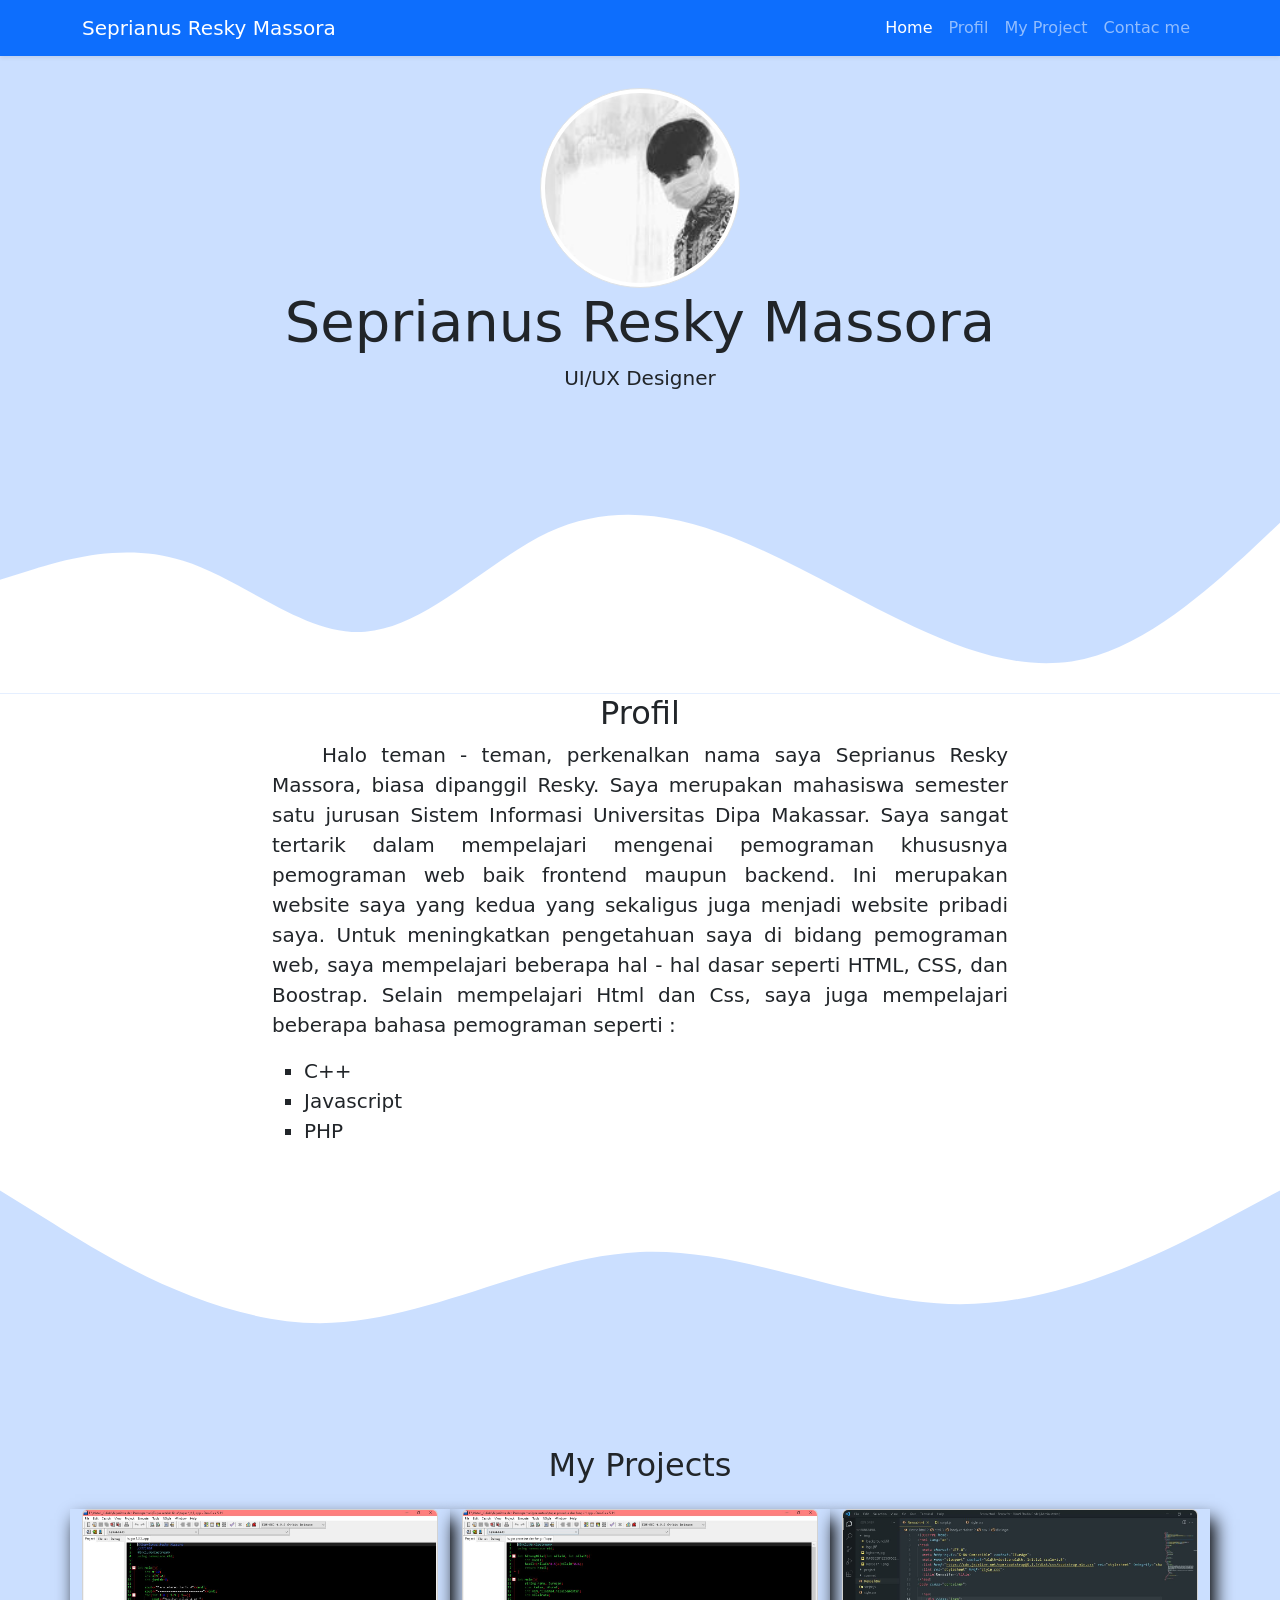
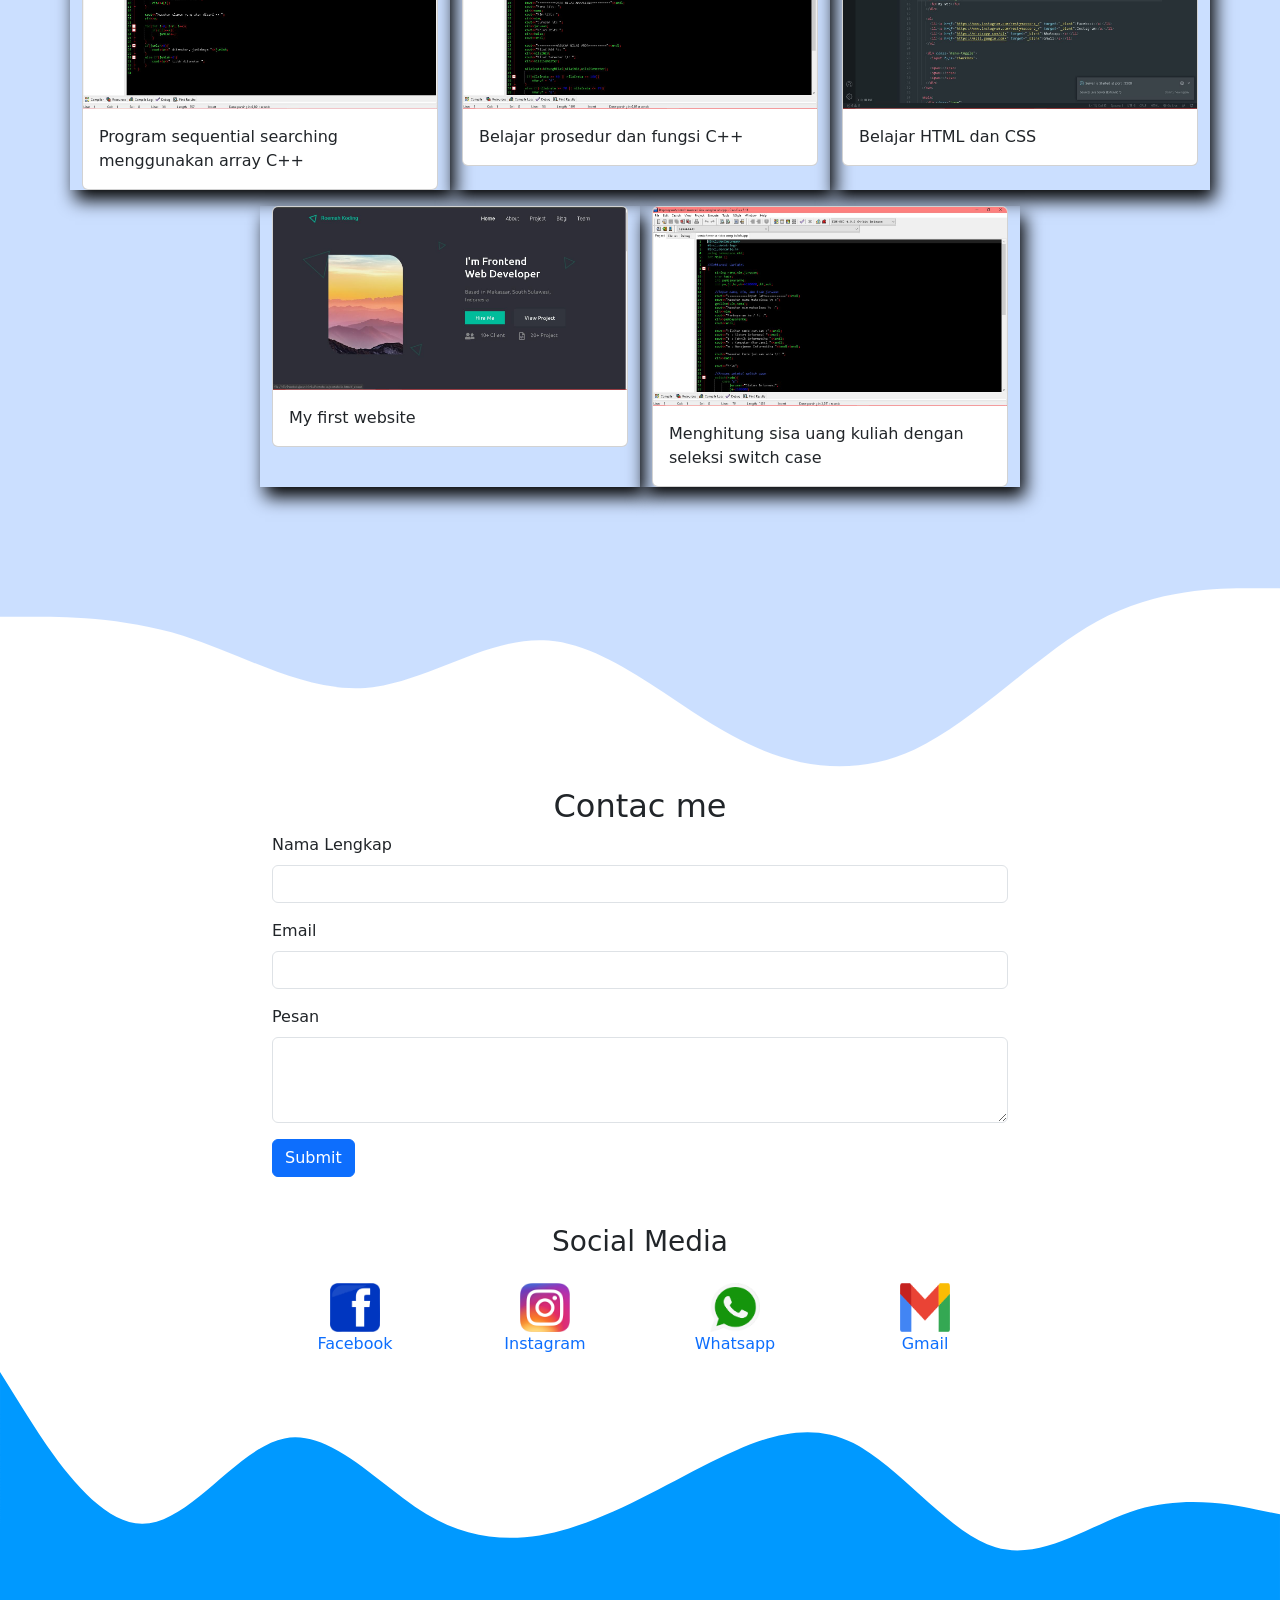
==== index.html @ 584f5ec1 "Membuat responsif pada bagian social media" ====
<!doctype html>
<html lang="en">
  <head>
    <!-- Required meta tags -->
    <meta charset="utf-8">
    <meta name="viewport" content="width=device-width, initial-scale=1">
    <link rel="stylesheet" href="style.css">
    <!-- Bootstrap CSS -->
    <link href="https://cdn.jsdelivr.net/npm/bootstrap@5.1.3/dist/css/bootstrap.min.css" rel="stylesheet" integrity="sha384-1BmE4kWBq78iYhFldvKuhfTAU6auU8tT94WrHftjDbrCEXSU1oBoqyl2QvZ6jIW3" crossorigin="anonymous">

    <title>My Portofolio</title>
  </head>
  <body>
      <!-- Navbar -->
      <nav class="navbar navbar-expand-lg navbar-dark bg-primary shadow-sm">
        <div class="container">
          <a class="navbar-brand" href="#">Seprianus Resky Massora</a>
          <button class="navbar-toggler" type="button" data-bs-toggle="collapse" data-bs-target="#navbarNav" aria-controls="navbarNav" aria-expanded="false" aria-label="Toggle navigation">
            <span class="navbar-toggler-icon"></span>
          </button>
          <div class="collapse navbar-collapse" id="navbarNav">
            <ul class="navbar-nav ms-auto">
              <li class="nav-item">
                <a class="nav-link active" aria-current="page" href="#">Home</a>
              </li>
              <li class="nav-item">
                <a class="nav-link" href="Portofolio.html#profil">Profil</a>
              </li>
              <li class="nav-item">
                <a class="nav-link" href="Portofolio.html#project">My Project</a>
              </li>
              <li class="nav-item">
                <a class="nav-link" href="Portofolio.html#contac">Contac me</a>
              </li>
            </ul>
          </div>
        </div>
      </nav>
      <!-- Navbar end -->

      <!-- Jumbotron -->
      <section class="jumbotron text-center menu-home">
          <img src="img/Resky.jpg" alt="Seprianus Resky Massora" width="200" class="rounded-circle img-thumbnail">
        <h3 class="display-4">Seprianus Resky Massora</h3>
        <p class="lead">UI/UX Designer</p>

        <svg xmlns="http://www.w3.org/2000/svg" viewBox="0 0 1440 320"><path fill="#ffff" fill-opacity="1" d="M0,192L34.3,181.3C68.6,171,137,149,206,170.7C274.3,192,343,256,411,250.7C480,245,549,171,617,138.7C685.7,107,754,117,823,144C891.4,171,960,213,1029,245.3C1097.1,277,1166,299,1234,277.3C1302.9,256,1371,192,1406,160L1440,128L1440,320L1405.7,320C1371.4,320,1303,320,1234,320C1165.7,320,1097,320,1029,320C960,320,891,320,823,320C754.3,320,686,320,617,320C548.6,320,480,320,411,320C342.9,320,274,320,206,320C137.1,320,69,320,34,320L0,320Z"></path></svg>
      </section>
      <!-- Jumbotron end -->

      <!-- About -->
        <div class="container">
            <div class="row text-center">
                <div class="col">
                    <h2 id="profil">Profil</h2>
                </div>
            </div>
            <div class="row justify-content-center fs-5 halo ">
                <div class="col-lg-8 md-4">
                    <p>
                        Halo teman - teman, perkenalkan nama saya Seprianus Resky Massora, biasa dipanggil Resky.
                        Saya merupakan mahasiswa semester satu  jurusan Sistem Informasi 
                        Universitas Dipa Makassar. Saya sangat tertarik dalam mempelajari mengenai pemograman khususnya pemograman web 
                        baik frontend maupun backend. Ini merupakan website saya yang kedua yang sekaligus juga menjadi website pribadi saya.
                        Untuk meningkatkan pengetahuan saya di bidang pemograman web, saya mempelajari beberapa hal - hal dasar seperti HTML, CSS, dan Boostrap. 
                        Selain mempelajari Html dan Css, saya juga mempelajari beberapa bahasa pemograman seperti : 
                        <ul>
                            <li>C++</li>
                            <li>Javascript</li>
                            <li>PHP</li>
                        </ul>
                    </p>
                </div>

            </div>
        </div>
        <svg xmlns="http://www.w3.org/2000/svg" viewBox="0 0 1440 320"><path fill="#cbdfff" fill-opacity="1" d="M0,32L60,69.3C120,107,240,181,360,181.3C480,181,600,107,720,101.3C840,96,960,160,1080,160C1200,160,1320,96,1380,64L1440,32L1440,320L1380,320C1320,320,1200,320,1080,320C960,320,840,320,720,320C600,320,480,320,360,320C240,320,120,320,60,320L0,320Z"></path></svg>
      </section>
      <!-- About end -->
      
      <!-- Project -->
      <section id="projects">
        <div class="container">
            <div class="row text-center mb-3">
                <div class="col">
                    <h2 id="project">My Projects</h2>
                </div>
            </div>
            <div class="row justify-content-center proyek">
                <div class="col-md-4 mb-3 satu">
                  <div class="card">
                      <img src="project/Sequential Searching.JPG" class="card-img-top" alt="Project array">
                      <div class="card-body">
                        <p class="card-text">Program sequential searching menggunakan array C++</p>
                      </div>
                    </div>
                </div>
                <div class="col-md-4 mb-3 satu">
                  <div class="card">
                      <img src="project/p&f.JPG" class="card-img-top" alt="Prosedure dan fungsi">
                      <div class="card-body">
                        <p class="card-text">Belajar prosedur dan fungsi C++</p>
                      </div>
                    </div>
                </div>
                <div class="col-md-4 mb-3 satu">
                  <div class="card">
                      <img src="project/HTML & CSS.JPG" class="card-img-top" alt="Belajar Html dan Css">
                      <div class="card-body">
                        <p class="card-text">Belajar HTML dan CSS</p>
                      </div>
                    </div>
                </div>
                <div class="col-md-4 mb-3 satu">
                  <div class="card">
                      <img src="project/Website.JPG" class="card-img-top" alt="Belajar Html dan Css">
                      <div class="card-body">
                        <p class="card-text">My first website</p>
                      </div>
                    </div>
                </div>
                <div class="col-md-4 mb-3 satu">
                  <div class="card">
                      <img src="project/hitung suk.JPG" class="card-img-top" alt="Belajar Html dan Css">
                      <div class="card-body">
                        <p class="card-text">Menghitung sisa uang kuliah dengan seleksi switch case</p>
                      </div>
                    </div>
                </div>
            </div>
        </div>
        <svg xmlns="http://www.w3.org/2000/svg" viewBox="0 0 1440 320"><path fill="#ffffff" fill-opacity="1" d="M0,128L34.3,128C68.6,128,137,128,206,149.3C274.3,171,343,213,411,208C480,203,549,149,617,154.7C685.7,160,754,224,823,261.3C891.4,299,960,309,1029,277.3C1097.1,245,1166,171,1234,133.3C1302.9,96,1371,96,1406,96L1440,96L1440,320L1405.7,320C1371.4,320,1303,320,1234,320C1165.7,320,1097,320,1029,320C960,320,891,320,823,320C754.3,320,686,320,617,320C548.6,320,480,320,411,320C342.9,320,274,320,206,320C137.1,320,69,320,34,320L0,320Z"></path></svg>
    </section>
      <!-- Project End -->

      <!-- Contac me -->
      <section id="contac">
        <div class="container">
            <div class="row text-center">
                <div class="col">
                    <h2 id="contac">Contac me</h2>
                </div>
            </div>
            <div class="row justify-content-center">
                <div class="col-md-8">
                    <form>
                        <div class="mb-3">
                          <label for="name" class="form-label">Nama Lengkap</label>
                          <input type="email" class="form-control" id="name" aria-describedby="name">
                        </div>
                        <div class="mb-3">
                          <label for="email" class="form-label">Email</label>
                          <input type="email" class="form-control" id="email" aria-describedby="email">
                        </div>
                        <div class="mb-3">
                            <label for="Pesan" class="form-label">Pesan</label>
                            <textarea class="form-control" id="Pesan" rows="3"></textarea>
                          </div>
                        <button type="submit" class="btn btn-primary">Submit</button>
                      </form>
                </div>
            </div>
        </div>
      </section>
      <!-- end contac -->

      <!-- social media -->
      <section id="social-media" class="text-center mt-5">
        <div class="container">
          <div class="row">
            <h3>Social Media</h3>
          </div>
          <div class="row mt-3 justify-content-center logo-sosmed ">
            <div class="col-2">
              <a href="https://web.facebook.com/resky.massora/" target="_blank">
                <img src="img/facebook.png" alt="">
                <p>Facebook</p>
              </a> 
            </div>
            <div class="col-2">
              <a href="https://www.instagram.com/reskymassora_/" target="_blank">
                <img src="img/Instagram.png" alt="">
                <p>Instagram</p>
              </a>
            </div>
            <div class="col-2">
              <a href="https://web.whatsapp.com/" target="_blank">
                <img src="img/Whatsapp.png" alt="">
                <p>Whatsapp</p>
              </a>
            </div>
            <div class="col-2">
              <a href="https://gmail.com/" target="_blank">
                <img src="img/Gmail.png" alt="">
                <p>Gmail</p>
              </a>  
            </div>
          </div>
        </div>
        <svg xmlns="http://www.w3.org/2000/svg" viewBox="0 0 1440 320"><path fill="#0099ff" fill-opacity="1" d="M0,0L26.7,42.7C53.3,85,107,171,160,170.7C213.3,171,267,85,320,74.7C373.3,64,427,128,480,160C533.3,192,587,192,640,176C693.3,160,747,128,800,101.3C853.3,75,907,53,960,80C1013.3,107,1067,181,1120,197.3C1173.3,213,1227,171,1280,154.7C1333.3,139,1387,149,1413,154.7L1440,160L1440,320L1413.3,320C1386.7,320,1333,320,1280,320C1226.7,320,1173,320,1120,320C1066.7,320,1013,320,960,320C906.7,320,853,320,800,320C746.7,320,693,320,640,320C586.7,320,533,320,480,320C426.7,320,373,320,320,320C266.7,320,213,320,160,320C106.7,320,53,320,27,320L0,320Z"></path></svg>
      </section>
      <!-- social media end -->

    <!-- Option 1: Bootstrap Bundle with Popper -->
    <script src="https://cdn.jsdelivr.net/npm/bootstrap@5.1.3/dist/js/bootstrap.bundle.min.js" integrity="sha384-ka7Sk0Gln4gmtz2MlQnikT1wXgYsOg+OMhuP+IlRH9sENBO0LRn5q+8nbTov4+1p" crossorigin="anonymous"></script>

  </body>
</html>
---- style.css ----
body{
    height: 3200px;
}
.jumbotron{
    padding-top: 2rem;
    background-color: #cbdfff;
}
.about-1{
    padding-top: 20px;
    text-indent: 50px;
}
.halo div p{
    text-indent: 50px;
    text-align: justify;
}
ul{
    list-style: square;
}
/* Project */
#projects{
    background-color: #cbdfff;
}
.proyek .satu{
    box-shadow: 5px 10px 17px black;
}
/* sosmed */
.logo-sosmed img{
    width: 50px;
    height: 49px;
}
.logo-sosmed div a{
    text-decoration: none;
}
.logo-sosmed div a p:hover{
    color: rgb(0, 0, 255);
    font-weight: 400;
    font-size: 18px;
}


/* Responsif */
@media screen and (max-width: 768px){
    .menu-home h3{
        font-size: 25px;
    }
    .menu-home p{
        font-size: 20px;
    }

}

@media screen and (max-width: 768px){
    
    .halo div p{
        text-indent: 50px;
        text-align: justify;
        font-size: 15px;
    }
    .halo div ul li{
        font-size: 15px;
    }
    .logo-sosmed img{
        width: 40px;
        height: 39px;
    }

}
/* Tampilan mobile */
@media screen and (max-width: 576px){
    .logo-sosmed img{
        width: 35px;
        height: 34px;
    }
    .logo-sosmed div a p{
        color: rgb(0, 0, 255);
        font-size: 13px;
    }    
    .logo-sosmed div a p :hover{
        font-size: 15px;
    }
    
}
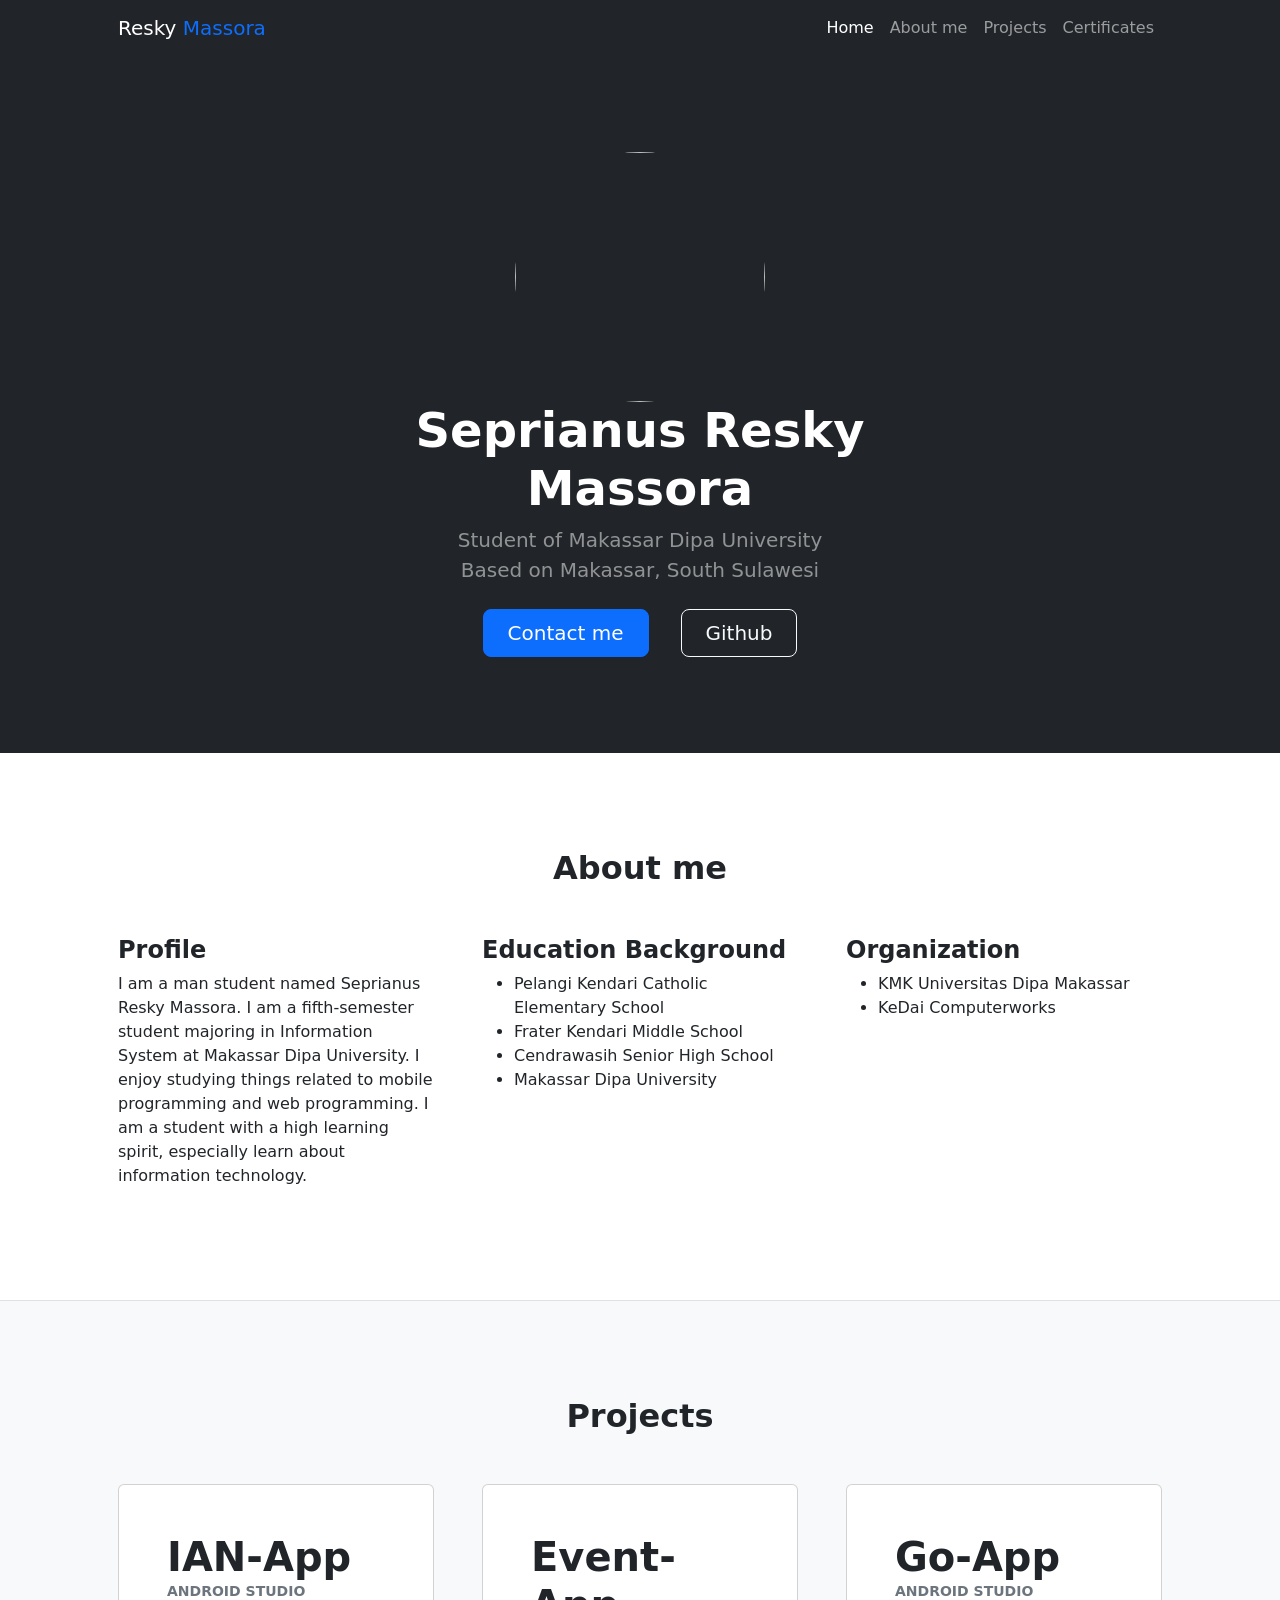
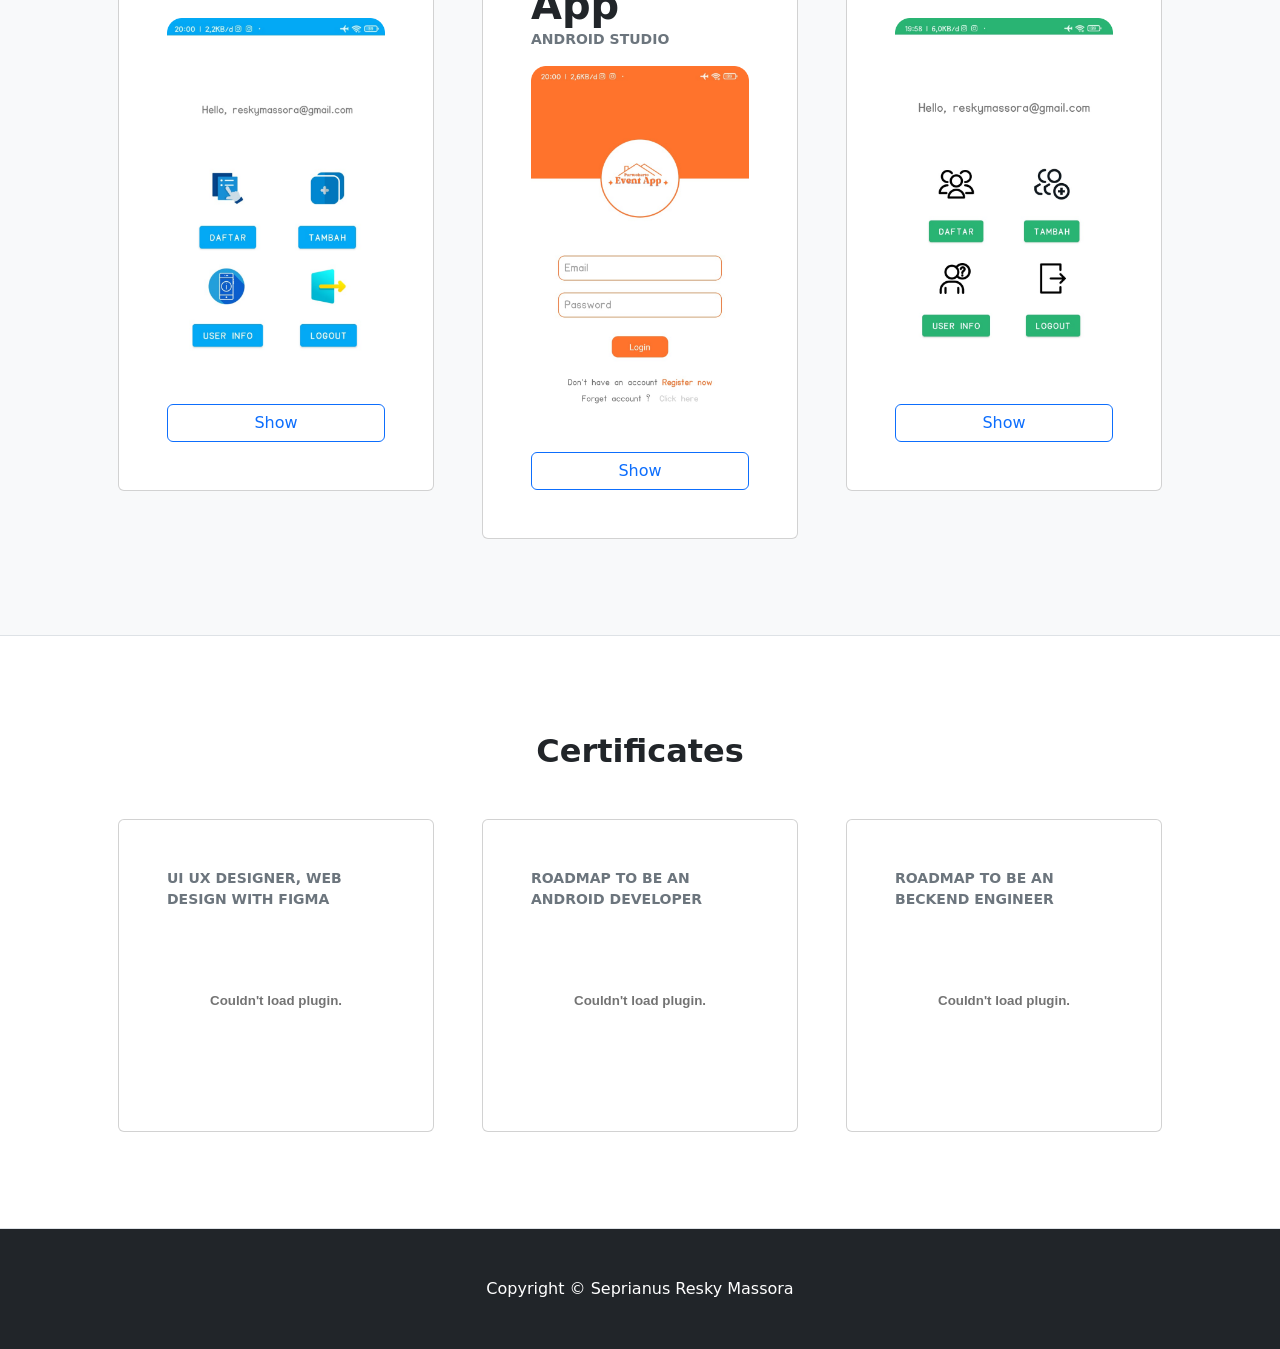
==== commit 22a2fdb4: "Add files via upload" ====
--- a/index.html
+++ b/index.html
@@ -1,208 +1,261 @@
-<!doctype html>
+<!DOCTYPE html>
 <html lang="en">
   <head>
-    <!-- Required meta tags -->
-    <meta charset="utf-8">
-    <meta name="viewport" content="width=device-width, initial-scale=1">
-    <link rel="stylesheet" href="style.css">
-    <!-- Bootstrap CSS -->
-    <link href="https://cdn.jsdelivr.net/npm/bootstrap@5.1.3/dist/css/bootstrap.min.css" rel="stylesheet" integrity="sha384-1BmE4kWBq78iYhFldvKuhfTAU6auU8tT94WrHftjDbrCEXSU1oBoqyl2QvZ6jIW3" crossorigin="anonymous">
-
-    <title>My Portofolio</title>
+    <meta charset="utf-8" />
+    <meta
+      name="viewport"
+      content="width=device-width, initial-scale=1, shrink-to-fit=no"
+    />
+    <meta name="description" content="" />
+    <meta name="author" content="" />
+    <title>Resky Portfolio</title>
+    <!-- Favicon-->
+    <link rel="icon" type="image/x-icon" href="assets/favicon.ico" />
+    <!-- Bootstrap icons-->
+    <link
+      href="https://cdn.jsdelivr.net/npm/bootstrap-icons@1.4.1/font/bootstrap-icons.css"
+      rel="stylesheet"
+    />
+    <!-- Core theme CSS (includes Bootstrap)-->
+    <link href="css/styles.css" rel="stylesheet" />
   </head>
   <body>
-      <!-- Navbar -->
-      <nav class="navbar navbar-expand-lg navbar-dark bg-primary shadow-sm">
-        <div class="container">
-          <a class="navbar-brand" href="#">Seprianus Resky Massora</a>
-          <button class="navbar-toggler" type="button" data-bs-toggle="collapse" data-bs-target="#navbarNav" aria-controls="navbarNav" aria-expanded="false" aria-label="Toggle navigation">
-            <span class="navbar-toggler-icon"></span>
-          </button>
-          <div class="collapse navbar-collapse" id="navbarNav">
-            <ul class="navbar-nav ms-auto">
-              <li class="nav-item">
-                <a class="nav-link active" aria-current="page" href="#">Home</a>
-              </li>
-              <li class="nav-item">
-                <a class="nav-link" href="Portofolio.html#profil">Profil</a>
-              </li>
-              <li class="nav-item">
-                <a class="nav-link" href="Portofolio.html#project">My Project</a>
-              </li>
-              <li class="nav-item">
-                <a class="nav-link" href="Portofolio.html#contac">Contac me</a>
-              </li>
+    <!-- Responsive navbar-->
+    <nav class="navbar navbar-expand-lg navbar-dark bg-dark">
+      <div class="container px-5">
+        <a class="navbar-brand" href="#!">Resky <span class="title">Massora</span>
+        </a>
+        <button
+          class="navbar-toggler"
+          type="button"
+          data-bs-toggle="collapse"
+          data-bs-target="#navbarSupportedContent"
+          aria-controls="navbarSupportedContent"
+          aria-expanded="false"
+          aria-label="Toggle navigation"
+        >
+          <span class="navbar-toggler-icon"></span>
+        </button>
+        <div class="collapse navbar-collapse" id="navbarSupportedContent">
+          <ul class="navbar-nav ms-auto mb-2 mb-lg-0">
+            <li class="nav-item">
+              <a class="nav-link active" aria-current="page" href="#!">Home</a>
+            </li>
+            <li class="nav-item"><a class="nav-link" href="#AboutMe">About me</a></li>
+            <li class="nav-item"><a class="nav-link" href="#projects">Projects</a></li>
+            <li class="nav-item"><a class="nav-link" href="#certificates">Certificates</a></li>
+          </ul>
+        </div>
+      </div>
+    </nav>
+    <!-- Header-->
+    <header class="bg-dark py-5">
+      <div class="container px-5">
+        <div class="row gx-5 justify-content-center">
+          <div class="col-lg-6">
+            <div class="text-center my-5">
+              <img class="image-profil" src="assets/image/profil.png" alt="" />
+              <h1 class="display-5 fw-bolder text-white mb-2">
+                Seprianus Resky Massora
+              </h1>
+              <p class="lead text-white-50 mb-4">
+                Student of Makassar Dipa University <br />
+                Based on Makassar, South Sulawesi
+              </p>
+              <div class="d-grid gap-3 d-sm-flex justify-content-sm-center">
+                <a
+                  class="btn btn-primary btn-lg px-4 me-sm-3"
+                  href="https://wa.me/6285399320331"
+                  >Contact me</a
+                >
+                <a class="btn btn-outline-light btn-lg px-4" href="https://github.com/reskymassora">Github</a>
+              </div>
+            </div>
+          </div>
+        </div>
+      </div>
+    </header>
+    <!-- Features section-->
+    <section class="py-5 border-bottom" id="AboutMe">
+      <div class="container px-5 my-5">
+        <div class="text-center mb-5">
+          <h2 class="fw-bolder">About me</h2>
+        </div>
+        <div class="row gx-5">
+          <div class="col-lg-4 mb-5 mb-lg-0">
+            <!-- <div class="feature bg-primary bg-gradient text-white rounded-3 mb-3"><i class="bi bi-collection"></i></div> -->
+            <h2 class="h4 fw-bolder">Profile</h2>
+            <p>
+              I am a man student named Seprianus Resky Massora. I am a fifth-semester student majoring in Information System at Makassar Dipa University. I enjoy studying things related to mobile programming and web programming. I am a student with a high learning spirit, especially learn about information technology.
+            </p>
+            <!-- <a class="text-decoration-none" href="#!">
+                            Call to action
+                            <i class="bi bi-arrow-right"></i>
+                        </a> -->
+          </div>
+          <div class="col-lg-4 mb-5 mb-lg-0">
+            <!-- <div class="feature bg-primary bg-gradient text-white rounded-3 mb-3"><i class="bi bi-building"></i></div> -->
+            <h2 class="h4 fw-bolder">Education Background</h2>
+            <ul>
+              <li>Pelangi Kendari Catholic Elementary School</li>
+              <li>Frater Kendari Middle School</li>
+              <li>Cendrawasih Senior High School</li>
+              <li>Makassar Dipa University</li>
             </ul>
-          </div>
-        </div>
-      </nav>
-      <!-- Navbar end -->
-
-      <!-- Jumbotron -->
-      <section class="jumbotron text-center menu-home">
-          <img src="img/Resky.jpg" alt="Seprianus Resky Massora" width="200" class="rounded-circle img-thumbnail">
-        <h3 class="display-4">Seprianus Resky Massora</h3>
-        <p class="lead">UI/UX Designer</p>
-
-        <svg xmlns="http://www.w3.org/2000/svg" viewBox="0 0 1440 320"><path fill="#ffff" fill-opacity="1" d="M0,192L34.3,181.3C68.6,171,137,149,206,170.7C274.3,192,343,256,411,250.7C480,245,549,171,617,138.7C685.7,107,754,117,823,144C891.4,171,960,213,1029,245.3C1097.1,277,1166,299,1234,277.3C1302.9,256,1371,192,1406,160L1440,128L1440,320L1405.7,320C1371.4,320,1303,320,1234,320C1165.7,320,1097,320,1029,320C960,320,891,320,823,320C754.3,320,686,320,617,320C548.6,320,480,320,411,320C342.9,320,274,320,206,320C137.1,320,69,320,34,320L0,320Z"></path></svg>
+            <!-- <a class="text-decoration-none" href="#!">
+                            Call to action
+                            <i class="bi bi-arrow-right"></i>
+                        </a> -->
+          </div>
+          <div class="col-lg-4 mb-5 mb-lg-0">
+            <!-- <div class="feature bg-primary bg-gradient text-white rounded-3 mb-3"><i class="bi bi-building"></i></div> -->
+            <h2 class="h4 fw-bolder">Organization</h2>
+            <ul>
+              <li>KMK Universitas Dipa Makassar</li>
+              <li>KeDai Computerworks</li>
+              <!-- <li>Koordinator Bidang Study Club KMK UNDIPA Makassar</li>
+              <li>Sekretaris Panitia Anniversary KeDai Computerworks</li>
+              <li>Staff Keorganisasian KeDai Computerworks</li> -->
+            </ul>
+            <!-- <a class="text-decoration-none" href="#!">
+                            Call to action
+                            <i class="bi bi-arrow-right"></i>
+                        </a> -->
+          </div>
+        </div>
+      </div>
+    </section>
+    <!-- Pricing section-->
+    <section class="bg-light py-5 border-bottom"  id="projects">
+      <div class="container px-5 my-5">
+        <div class="text-center mb-5">
+          <h2 class="fw-bolder">Projects</h2>
+        </div>
+        <div class="row gx-5 justify-content-center">
+
+          <!-- Projrct 1-->
+          <div class="col-lg-6 col-xl-4">
+            <div class="card mb-5 mb-xl-0">
+              <div class="card-body p-5">
+                <div>
+                  <span class="display-6 fw-bold">IAN-App</span>
+                </div>
+                <div class="small text-uppercase fw-bold text-muted mb-3">
+                  Android Studio
+                </div>
+                <img class="img-fluid rounded w-100" src="assets/image/project1.png" alt="" />
+                <div class="d-grid">
+                  <a class="btn btn-outline-primary" href="#!">Show</a>
+                </div>
+              </div>
+            </div>
+          </div>        
+
+          <!-- Project 2 -->
+          <div class="col-lg-6 col-xl-4">
+            <div class="card mb-5 mb-xl-0">
+              <div class="card-body p-5">
+                <div>
+                  <span class="display-6 fw-bold">Event-App</span>
+                </div>
+                <div class="small text-uppercase fw-bold text-muted mb-3">
+                  Android Studio
+                </div>
+                <img class="img-fluid rounded w-100" src="assets/image/project3.png" alt="" />
+                <div class="d-grid">
+                  <a class="btn btn-outline-primary" href="#!">Show</a>
+                </div>
+              </div>
+            </div>
+          </div>          
+
+          <!-- Project 3-->
+          <div class="col-lg-6 col-xl-4">
+            <div class="card mb-5 mb-xl-0">
+              <div class="card-body p-5">
+                <div>
+                  <span class="display-6 fw-bold">Go-App</span>
+                </div>
+                <div class="small text-uppercase fw-bold text-muted mb-3">
+                  Android Studio
+                </div>
+                <img class="img-fluid rounded w-100" src="assets/image/project4.png" alt="" />
+                <div class="d-grid">
+                  <a class="btn btn-outline-primary" href="#!">Show</a>
+                </div>
+              </div>
+            </div>
+          </div>        
+
+
+        </div>
+      </div>
+    </section>
+
+    <!-- Certificate section -->
+    <section class="bg-transparent py-5 border-bottom"  id="certificates">
+        <div class="container px-5 my-5">
+          <div class="text-center mb-5">
+            <h2 class="fw-bolder">Certificates</h2>
+          </div>
+          <div class="row gx-5 justify-content-center">
+  
+            <!-- Certificate 1-->
+            <div class="col-lg-6 col-xl-4">
+              <div class="card mb-5 mb-xl-0">
+                <div class="card-body p-5">
+                  <div class="small text-uppercase fw-bold text-muted mb-3">
+                    UI UX Designer, Web Design With Figma
+                  </div>
+                  <embed type="application/pdf" src="assets/sertifikat/uiux-design-website-design-with-figma-seprianus-resky-massora.pdf" width="100%" height="auto">
+                </div>
+              </div>
+            </div>
+
+            <!-- Certificate 2-->
+            <div class="col-lg-6 col-xl-4">
+              <div class="card mb-5 mb-xl-0">
+                <div class="card-body p-5">
+                  <div class="small text-uppercase fw-bold text-muted mb-3">
+                    Roadmap To Be An Android Developer
+                  </div>
+                  <embed type="application/pdf" src="assets/sertifikat/roadmap-to-be-an-android-developer-certificate.pdf" width="100%" height="auto">
+                </div>
+              </div>
+            </div>
+
+            <!-- Certificate 3-->
+            <div class="col-lg-6 col-xl-4">
+              <div class="card mb-5 mb-xl-0">
+                <div class="card-body p-5">
+                  <div class="small text-uppercase fw-bold text-muted mb-3">
+                    Roadmap To Be An Beckend Engineer
+                  </div>
+                  <embed type="application/pdf" src="assets/sertifikat/mulai-langkahmu-sebagai-back-end-engineer-certificate.pdf" width="100%" height="auto">
+                </div>
+              </div>
+            </div>
+  
+          </div>
+        </div>
       </section>
-      <!-- Jumbotron end -->
-
-      <!-- About -->
-        <div class="container">
-            <div class="row text-center">
-                <div class="col">
-                    <h2 id="profil">Profil</h2>
-                </div>
-            </div>
-            <div class="row justify-content-center fs-5 halo ">
-                <div class="col-lg-8 md-4">
-                    <p>
-                        Halo teman - teman, perkenalkan nama saya Seprianus Resky Massora, biasa dipanggil Resky.
-                        Saya merupakan mahasiswa semester satu  jurusan Sistem Informasi 
-                        Universitas Dipa Makassar. Saya sangat tertarik dalam mempelajari mengenai pemograman khususnya pemograman web 
-                        baik frontend maupun backend. Ini merupakan website saya yang kedua yang sekaligus juga menjadi website pribadi saya.
-                        Untuk meningkatkan pengetahuan saya di bidang pemograman web, saya mempelajari beberapa hal - hal dasar seperti HTML, CSS, dan Boostrap. 
-                        Selain mempelajari Html dan Css, saya juga mempelajari beberapa bahasa pemograman seperti : 
-                        <ul>
-                            <li>C++</li>
-                            <li>Javascript</li>
-                            <li>PHP</li>
-                        </ul>
-                    </p>
-                </div>
-
-            </div>
-        </div>
-        <svg xmlns="http://www.w3.org/2000/svg" viewBox="0 0 1440 320"><path fill="#cbdfff" fill-opacity="1" d="M0,32L60,69.3C120,107,240,181,360,181.3C480,181,600,107,720,101.3C840,96,960,160,1080,160C1200,160,1320,96,1380,64L1440,32L1440,320L1380,320C1320,320,1200,320,1080,320C960,320,840,320,720,320C600,320,480,320,360,320C240,320,120,320,60,320L0,320Z"></path></svg>
-      </section>
-      <!-- About end -->
-      
-      <!-- Project -->
-      <section id="projects">
-        <div class="container">
-            <div class="row text-center mb-3">
-                <div class="col">
-                    <h2 id="project">My Projects</h2>
-                </div>
-            </div>
-            <div class="row justify-content-center proyek">
-                <div class="col-md-4 mb-3 satu">
-                  <div class="card">
-                      <img src="project/Sequential Searching.JPG" class="card-img-top" alt="Project array">
-                      <div class="card-body">
-                        <p class="card-text">Program sequential searching menggunakan array C++</p>
-                      </div>
-                    </div>
-                </div>
-                <div class="col-md-4 mb-3 satu">
-                  <div class="card">
-                      <img src="project/p&f.JPG" class="card-img-top" alt="Prosedure dan fungsi">
-                      <div class="card-body">
-                        <p class="card-text">Belajar prosedur dan fungsi C++</p>
-                      </div>
-                    </div>
-                </div>
-                <div class="col-md-4 mb-3 satu">
-                  <div class="card">
-                      <img src="project/HTML & CSS.JPG" class="card-img-top" alt="Belajar Html dan Css">
-                      <div class="card-body">
-                        <p class="card-text">Belajar HTML dan CSS</p>
-                      </div>
-                    </div>
-                </div>
-                <div class="col-md-4 mb-3 satu">
-                  <div class="card">
-                      <img src="project/Website.JPG" class="card-img-top" alt="Belajar Html dan Css">
-                      <div class="card-body">
-                        <p class="card-text">My first website</p>
-                      </div>
-                    </div>
-                </div>
-                <div class="col-md-4 mb-3 satu">
-                  <div class="card">
-                      <img src="project/hitung suk.JPG" class="card-img-top" alt="Belajar Html dan Css">
-                      <div class="card-body">
-                        <p class="card-text">Menghitung sisa uang kuliah dengan seleksi switch case</p>
-                      </div>
-                    </div>
-                </div>
-            </div>
-        </div>
-        <svg xmlns="http://www.w3.org/2000/svg" viewBox="0 0 1440 320"><path fill="#ffffff" fill-opacity="1" d="M0,128L34.3,128C68.6,128,137,128,206,149.3C274.3,171,343,213,411,208C480,203,549,149,617,154.7C685.7,160,754,224,823,261.3C891.4,299,960,309,1029,277.3C1097.1,245,1166,171,1234,133.3C1302.9,96,1371,96,1406,96L1440,96L1440,320L1405.7,320C1371.4,320,1303,320,1234,320C1165.7,320,1097,320,1029,320C960,320,891,320,823,320C754.3,320,686,320,617,320C548.6,320,480,320,411,320C342.9,320,274,320,206,320C137.1,320,69,320,34,320L0,320Z"></path></svg>
-    </section>
-      <!-- Project End -->
-
-      <!-- Contac me -->
-      <section id="contac">
-        <div class="container">
-            <div class="row text-center">
-                <div class="col">
-                    <h2 id="contac">Contac me</h2>
-                </div>
-            </div>
-            <div class="row justify-content-center">
-                <div class="col-md-8">
-                    <form>
-                        <div class="mb-3">
-                          <label for="name" class="form-label">Nama Lengkap</label>
-                          <input type="email" class="form-control" id="name" aria-describedby="name">
-                        </div>
-                        <div class="mb-3">
-                          <label for="email" class="form-label">Email</label>
-                          <input type="email" class="form-control" id="email" aria-describedby="email">
-                        </div>
-                        <div class="mb-3">
-                            <label for="Pesan" class="form-label">Pesan</label>
-                            <textarea class="form-control" id="Pesan" rows="3"></textarea>
-                          </div>
-                        <button type="submit" class="btn btn-primary">Submit</button>
-                      </form>
-                </div>
-            </div>
-        </div>
-      </section>
-      <!-- end contac -->
-
-      <!-- social media -->
-      <section id="social-media" class="text-center mt-5">
-        <div class="container">
-          <div class="row">
-            <h3>Social Media</h3>
-          </div>
-          <div class="row mt-3 justify-content-center logo-sosmed ">
-            <div class="col-2">
-              <a href="https://web.facebook.com/resky.massora/" target="_blank">
-                <img src="img/facebook.png" alt="">
-                <p>Facebook</p>
-              </a> 
-            </div>
-            <div class="col-2">
-              <a href="https://www.instagram.com/reskymassora_/" target="_blank">
-                <img src="img/Instagram.png" alt="">
-                <p>Instagram</p>
-              </a>
-            </div>
-            <div class="col-2">
-              <a href="https://web.whatsapp.com/" target="_blank">
-                <img src="img/Whatsapp.png" alt="">
-                <p>Whatsapp</p>
-              </a>
-            </div>
-            <div class="col-2">
-              <a href="https://gmail.com/" target="_blank">
-                <img src="img/Gmail.png" alt="">
-                <p>Gmail</p>
-              </a>  
-            </div>
-          </div>
-        </div>
-        <svg xmlns="http://www.w3.org/2000/svg" viewBox="0 0 1440 320"><path fill="#0099ff" fill-opacity="1" d="M0,0L26.7,42.7C53.3,85,107,171,160,170.7C213.3,171,267,85,320,74.7C373.3,64,427,128,480,160C533.3,192,587,192,640,176C693.3,160,747,128,800,101.3C853.3,75,907,53,960,80C1013.3,107,1067,181,1120,197.3C1173.3,213,1227,171,1280,154.7C1333.3,139,1387,149,1413,154.7L1440,160L1440,320L1413.3,320C1386.7,320,1333,320,1280,320C1226.7,320,1173,320,1120,320C1066.7,320,1013,320,960,320C906.7,320,853,320,800,320C746.7,320,693,320,640,320C586.7,320,533,320,480,320C426.7,320,373,320,320,320C266.7,320,213,320,160,320C106.7,320,53,320,27,320L0,320Z"></path></svg>
-      </section>
-      <!-- social media end -->
-
-    <!-- Option 1: Bootstrap Bundle with Popper -->
-    <script src="https://cdn.jsdelivr.net/npm/bootstrap@5.1.3/dist/js/bootstrap.bundle.min.js" integrity="sha384-ka7Sk0Gln4gmtz2MlQnikT1wXgYsOg+OMhuP+IlRH9sENBO0LRn5q+8nbTov4+1p" crossorigin="anonymous"></script>
-
+
+    <!-- Footer-->
+    <footer class="py-5 bg-dark">
+      <div class="container px-5">
+        <p class="m-0 text-center text-white">
+          Copyright &copy; Seprianus Resky Massora
+        </p>
+      </div>
+    </footer>
+    <!-- Bootstrap core JS-->
+    <script src="https://cdn.jsdelivr.net/npm/bootstrap@5.2.3/dist/js/bootstrap.bundle.min.js"></script>
+    <!-- Core theme JS-->
+    <script src="js/scripts.js"></script>
+    <!-- * * * * * * * * * * * * * * * * * * * * * * * * * * * * * * * * * * * * * * * *-->
+    <!-- * *                               SB Forms JS                               * *-->
+    <!-- * * Activate your form at https://startbootstrap.com/solution/contact-forms * *-->
+    <!-- * * * * * * * * * * * * * * * * * * * * * * * * * * * * * * * * * * * * * * * *-->
+    <script src="https://cdn.startbootstrap.com/sb-forms-latest.js"></script>
   </body>
 </html>
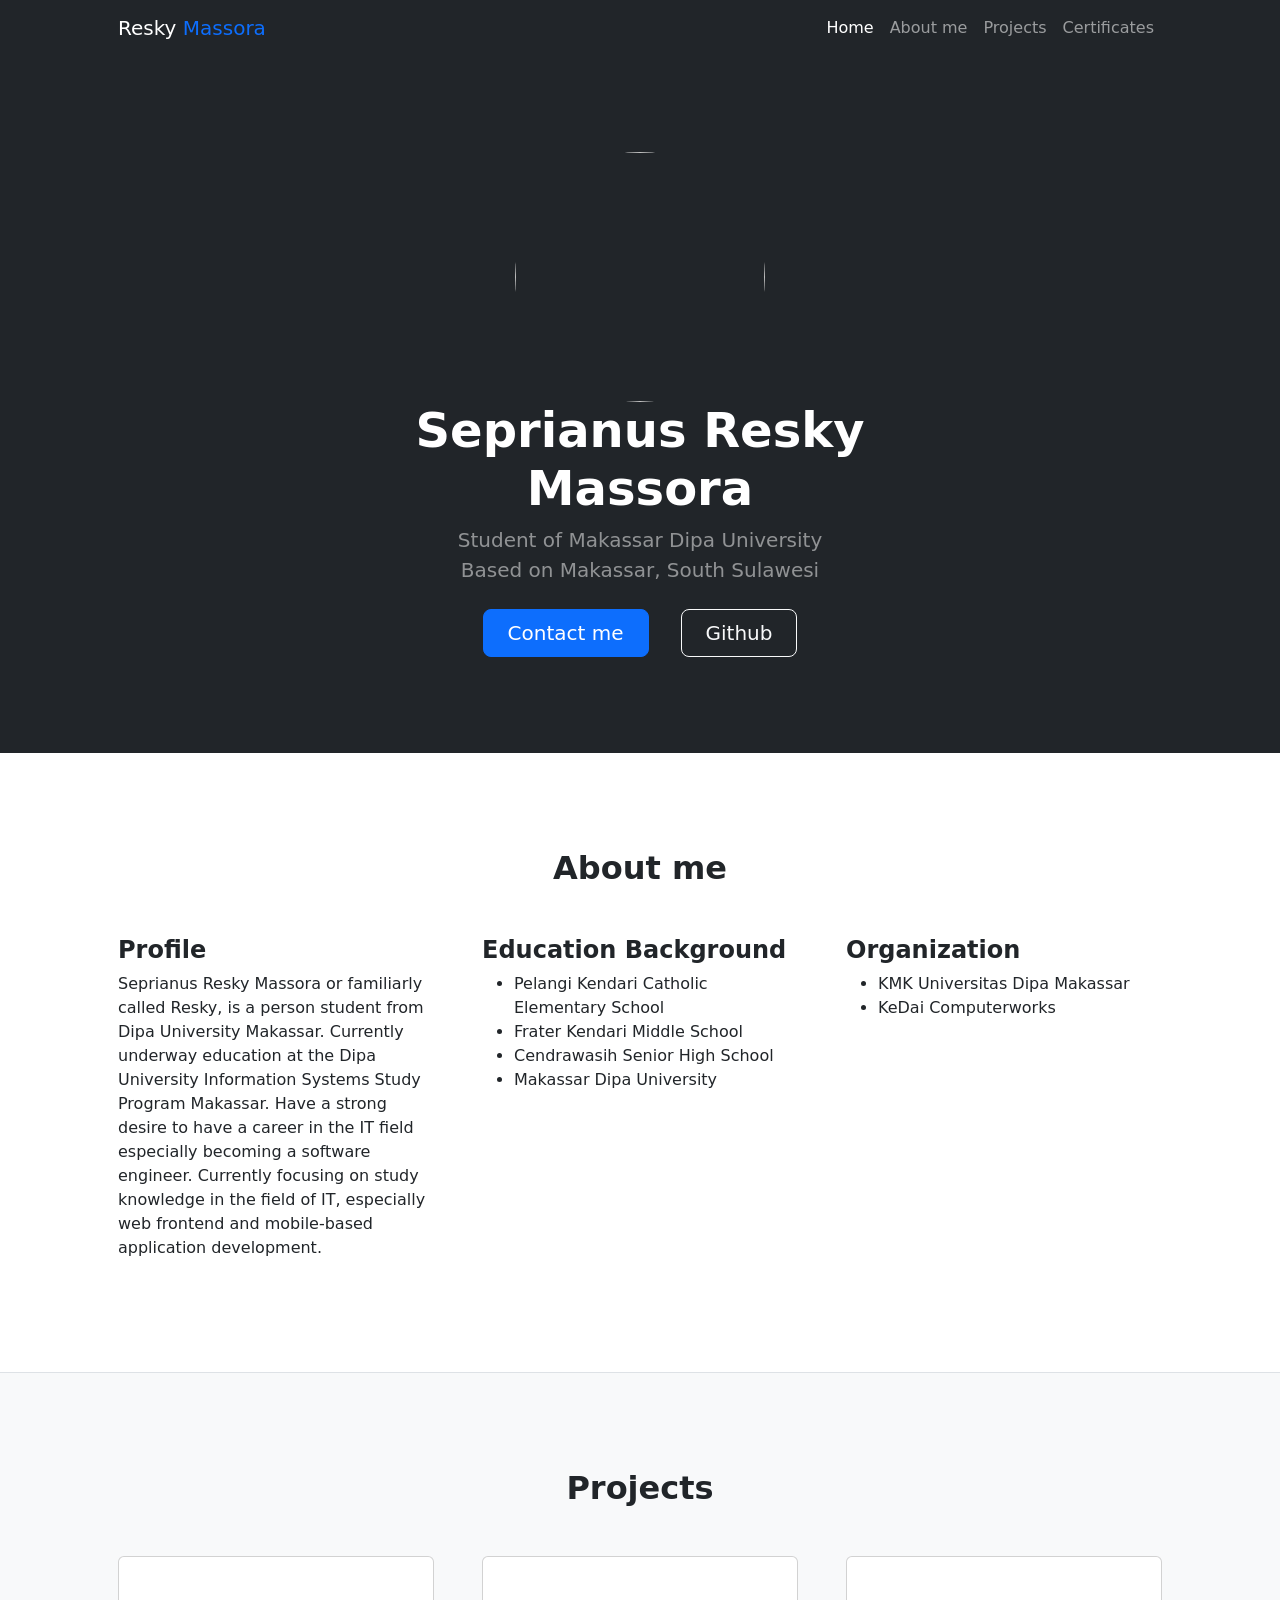
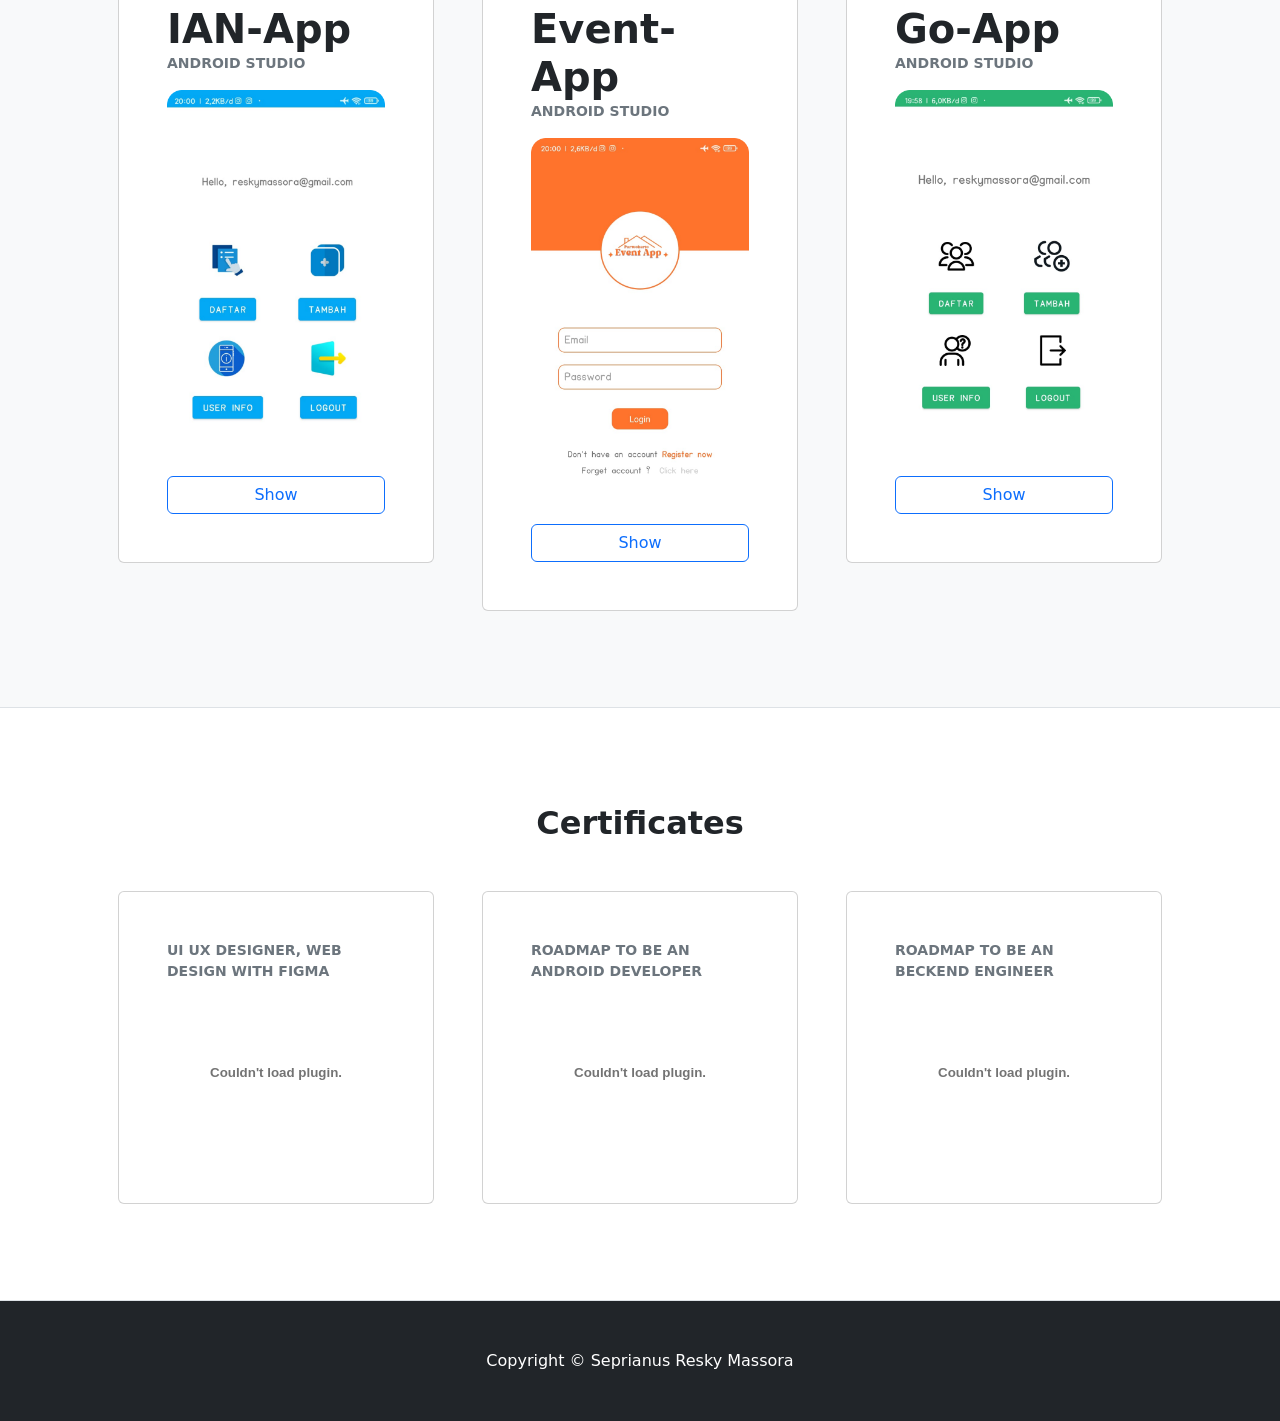
==== commit c4f86daa: "Update index.html" ====
--- a/index.html
+++ b/index.html
@@ -86,8 +86,14 @@
             <!-- <div class="feature bg-primary bg-gradient text-white rounded-3 mb-3"><i class="bi bi-collection"></i></div> -->
             <h2 class="h4 fw-bolder">Profile</h2>
             <p>
-              I am a man student named Seprianus Resky Massora. I am a fifth-semester student majoring in Information System at Makassar Dipa University. I enjoy studying things related to mobile programming and web programming. I am a student with a high learning spirit, especially learn about information technology.
-            </p>
+              Seprianus Resky Massora or familiarly called Resky, is a person
+        student from Dipa University Makassar. Currently underway
+        education at the Dipa University Information Systems Study Program
+        Makassar. Have a strong desire to have a career in the IT field
+        especially becoming a software engineer. Currently focusing on
+        study knowledge in the field of IT, especially web frontend and
+        mobile-based application development.
+              </p>
             <!-- <a class="text-decoration-none" href="#!">
                             Call to action
                             <i class="bi bi-arrow-right"></i>
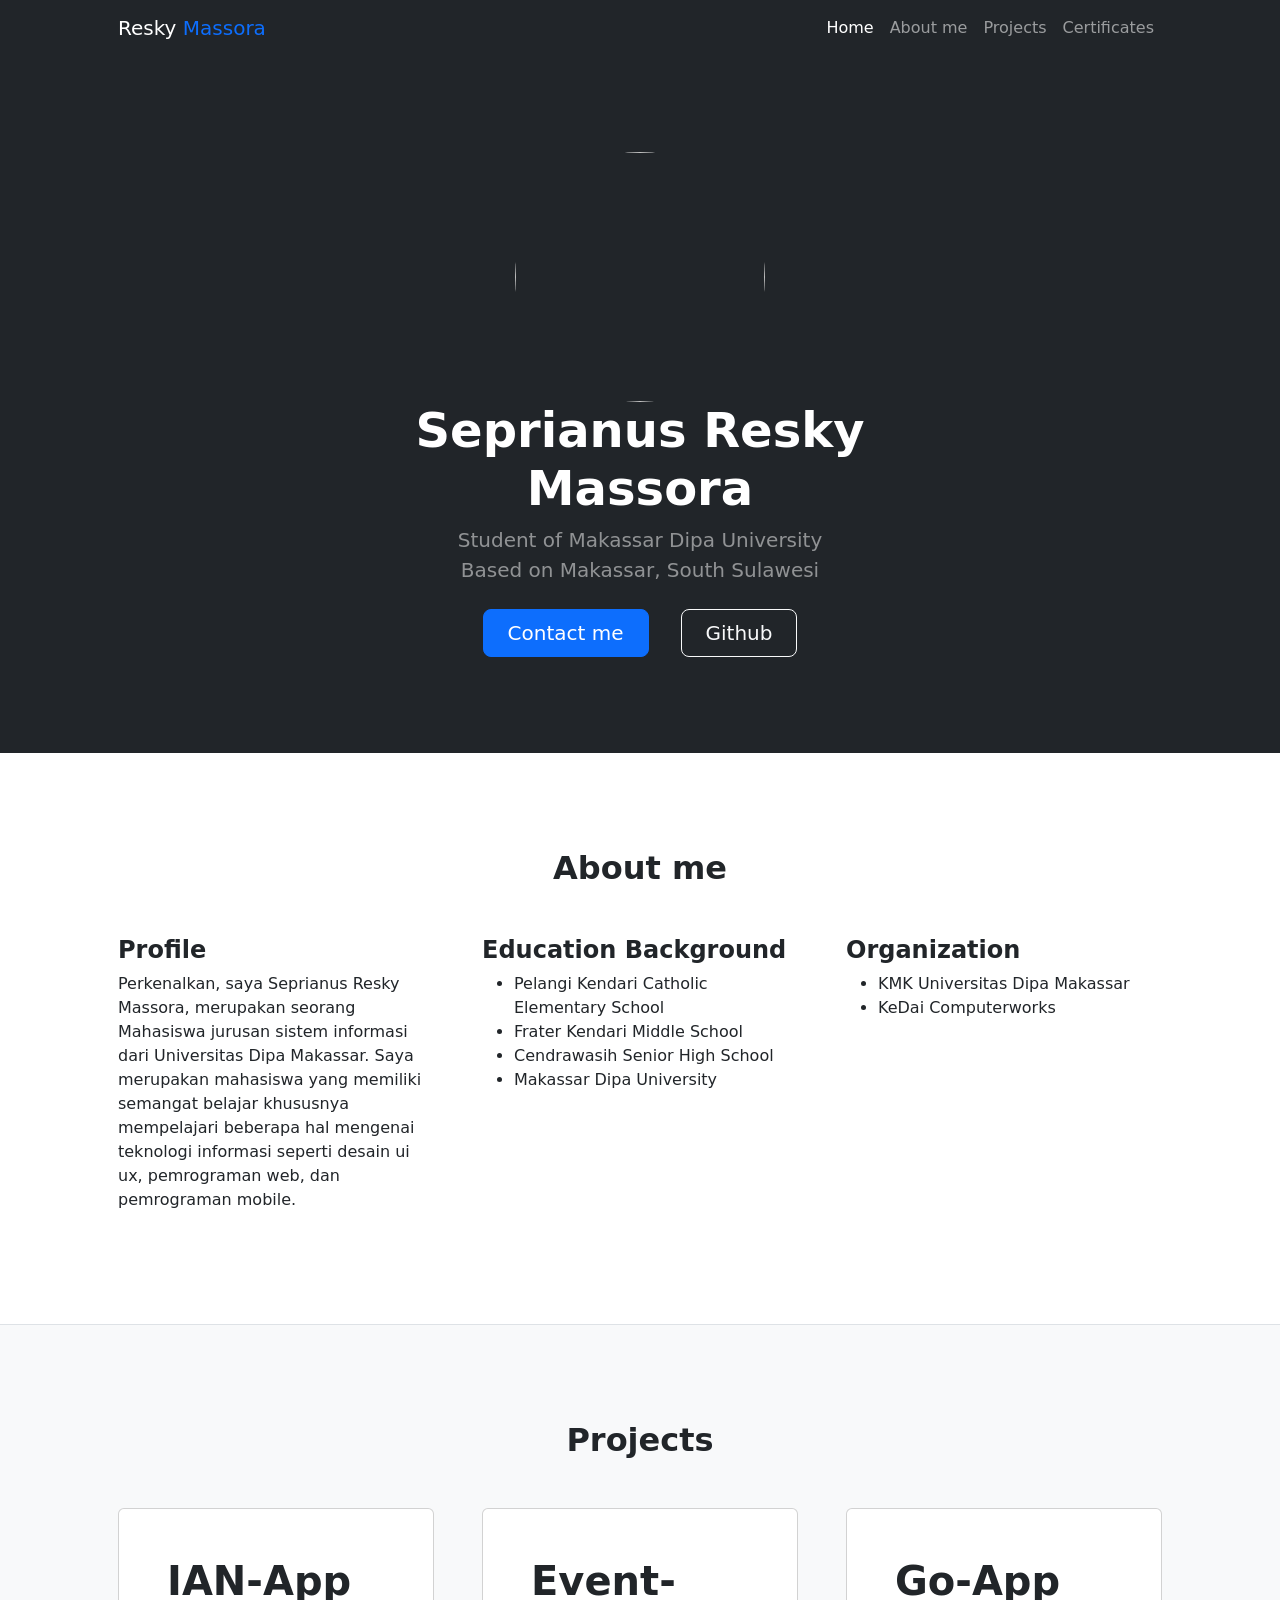
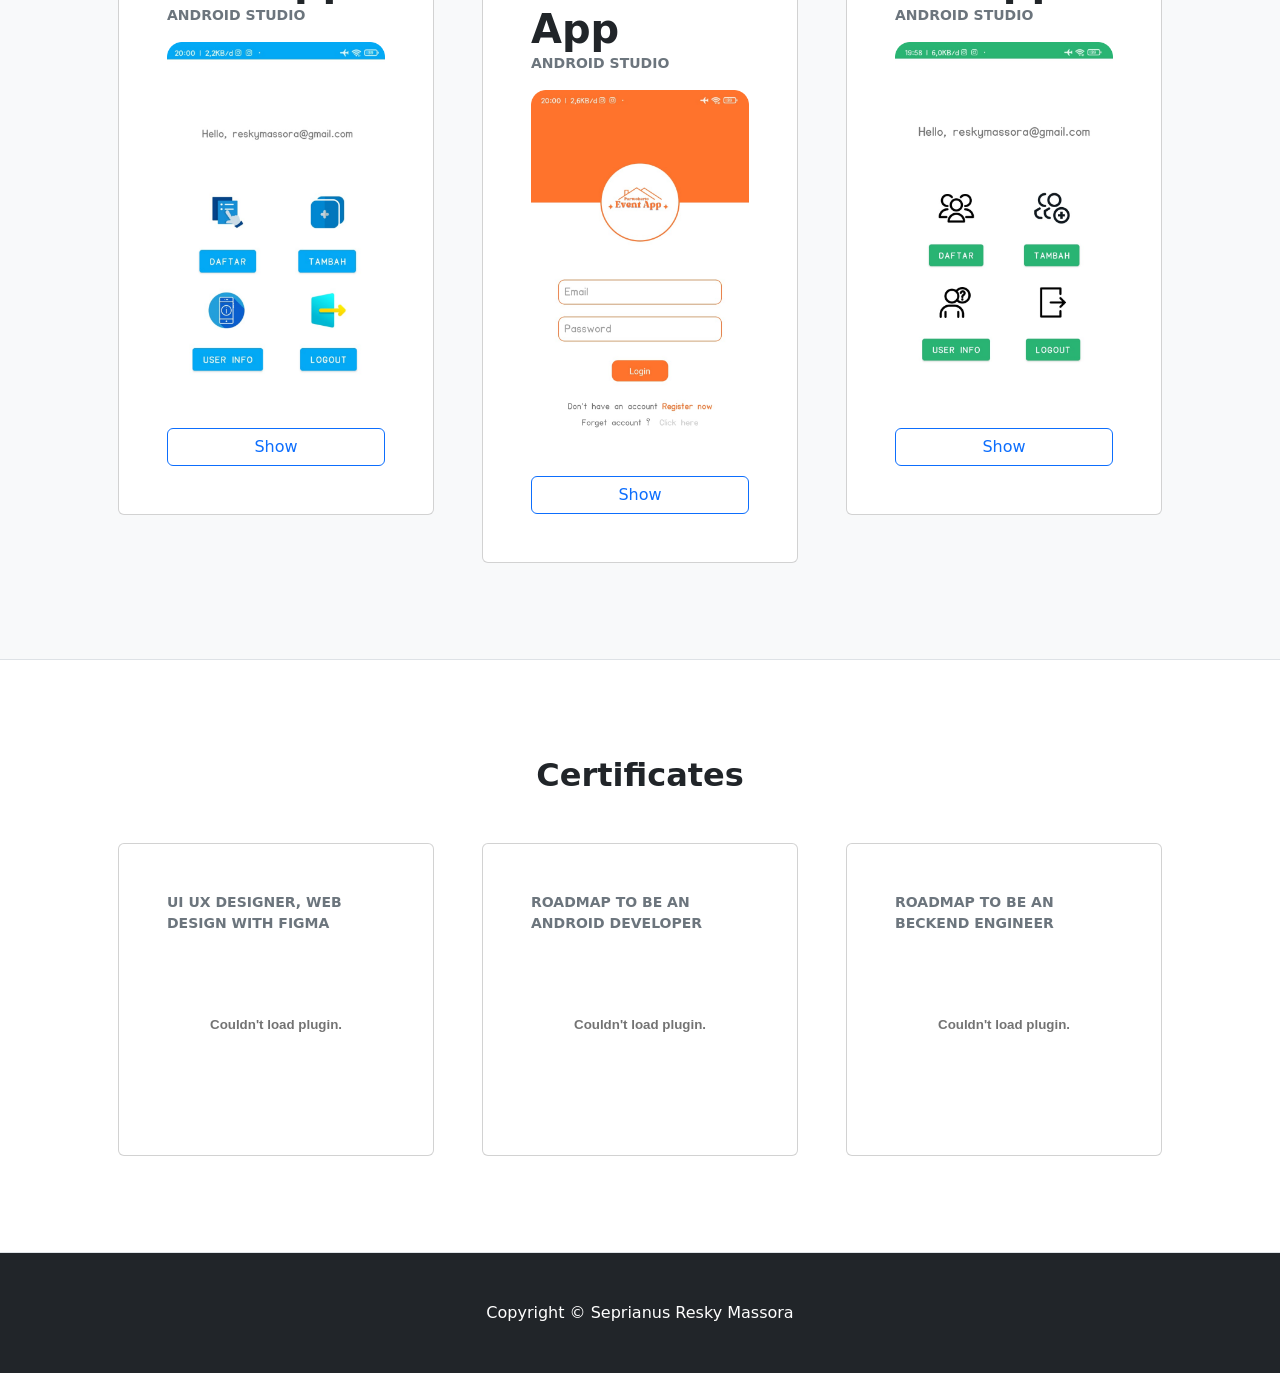
==== commit 25ca345a: "Update index.html" ====
--- a/index.html
+++ b/index.html
@@ -86,13 +86,7 @@
             <!-- <div class="feature bg-primary bg-gradient text-white rounded-3 mb-3"><i class="bi bi-collection"></i></div> -->
             <h2 class="h4 fw-bolder">Profile</h2>
             <p>
-              Seprianus Resky Massora or familiarly called Resky, is a person
-        student from Dipa University Makassar. Currently underway
-        education at the Dipa University Information Systems Study Program
-        Makassar. Have a strong desire to have a career in the IT field
-        especially becoming a software engineer. Currently focusing on
-        study knowledge in the field of IT, especially web frontend and
-        mobile-based application development.
+             Perkenalkan, saya Seprianus Resky Massora, merupakan seorang Mahasiswa jurusan sistem informasi dari Universitas Dipa Makassar. Saya merupakan mahasiswa yang memiliki semangat belajar khususnya mempelajari beberapa hal mengenai teknologi informasi seperti desain ui ux, pemrograman web, dan pemrograman mobile. 
               </p>
             <!-- <a class="text-decoration-none" href="#!">
                             Call to action
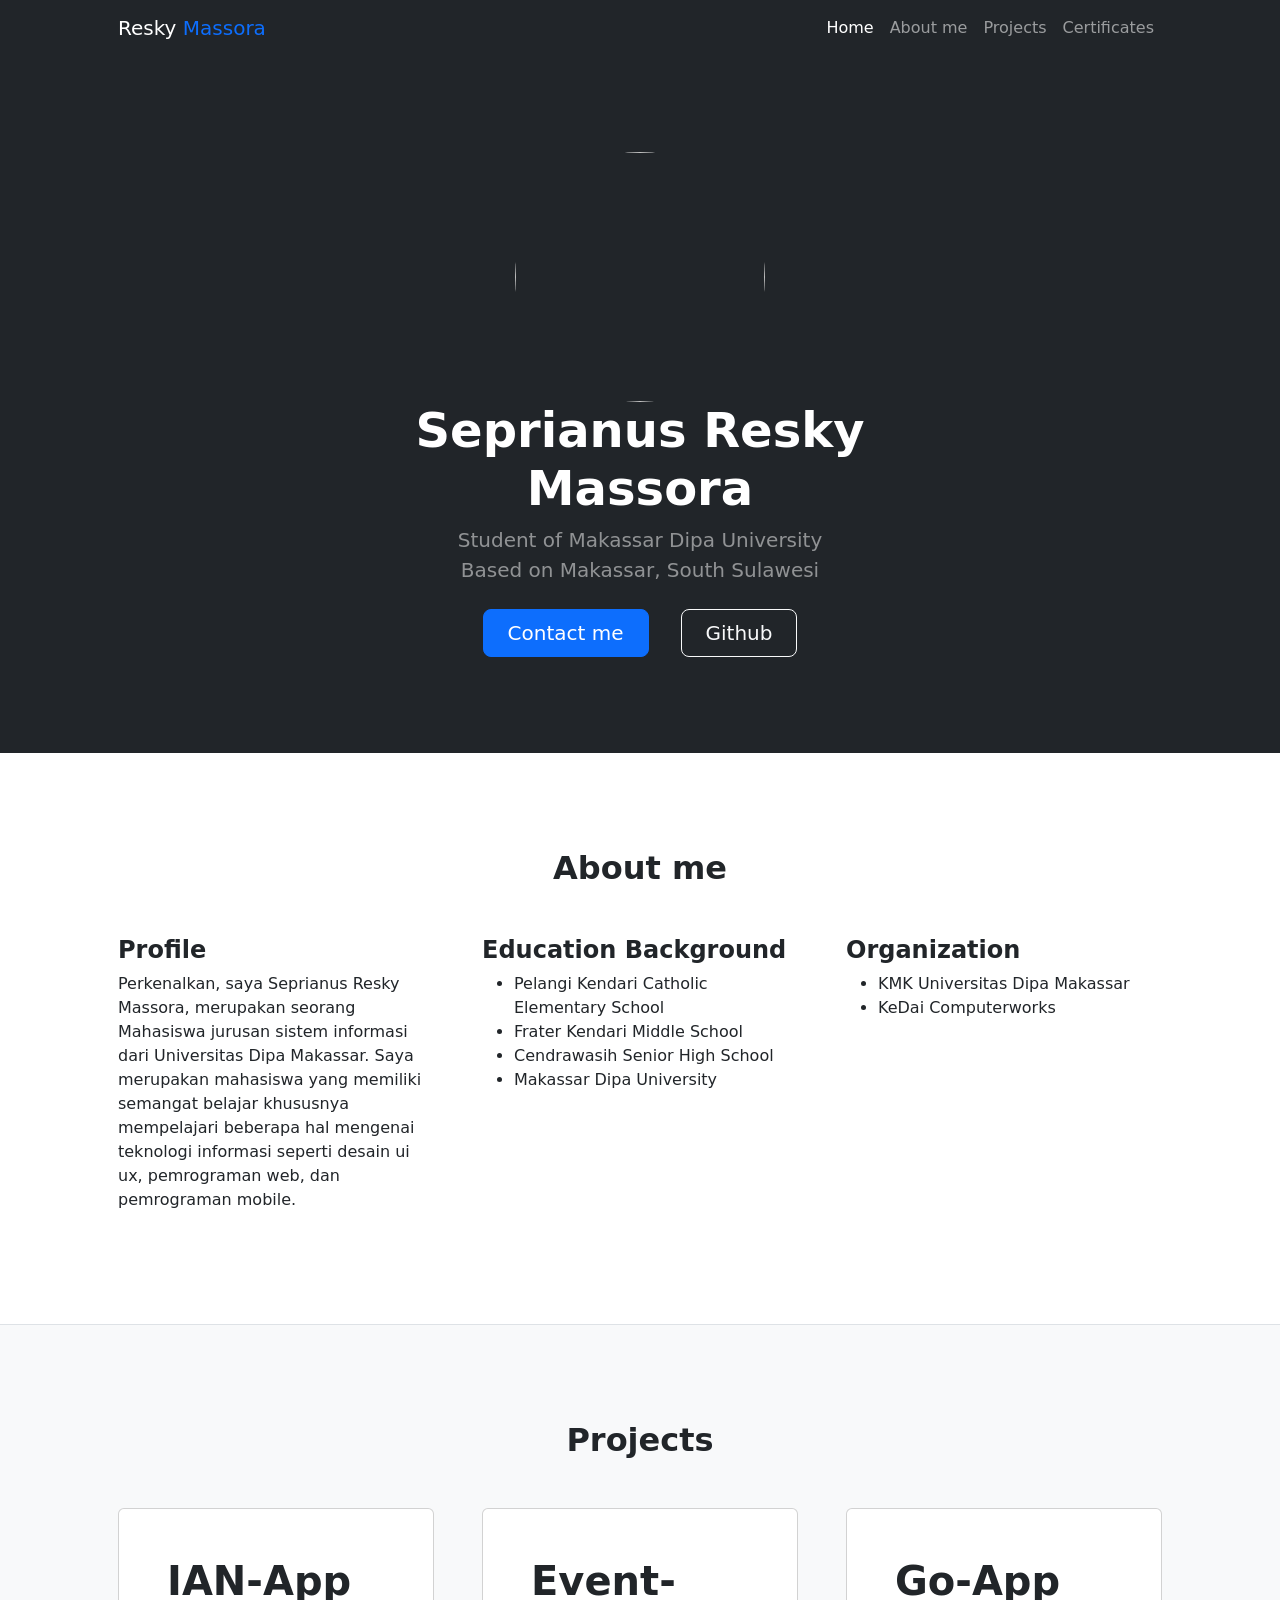
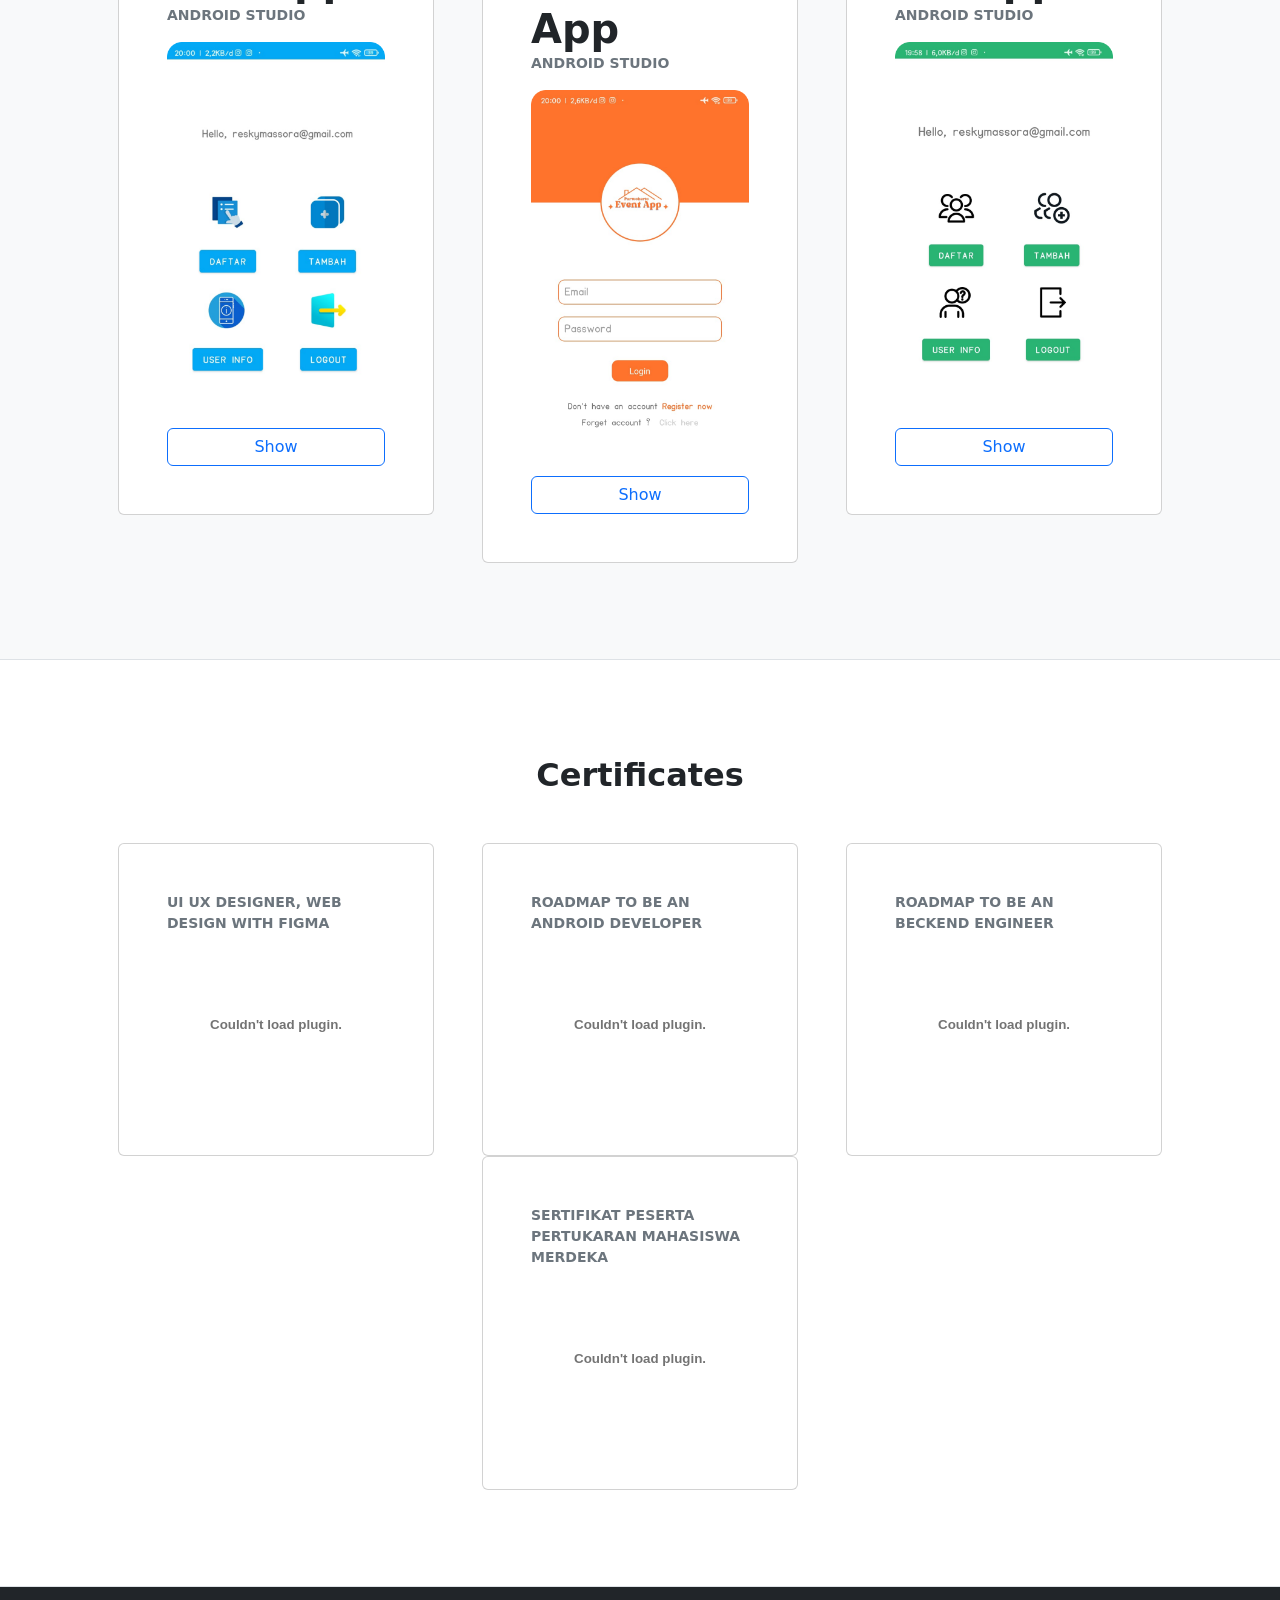
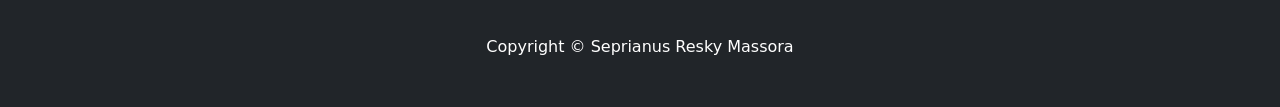
==== commit 061ad169: "Update index.html" ====
--- a/index.html
+++ b/index.html
@@ -235,6 +235,18 @@
                 </div>
               </div>
             </div>
+
+            <!-- Certificate 4-->
+            <div class="col-lg-6 col-xl-4">
+              <div class="card mb-5 mb-xl-0">
+                <div class="card-body p-5">
+                  <div class="small text-uppercase fw-bold text-muted mb-3">
+                    Sertifikat Peserta Pertukaran Mahasiswa Merdeka
+                  </div>
+                  <embed type="application/pdf" src="assets/sertifikat/sertifikat PMM.pdf" width="100%" height="auto">
+                </div>
+              </div>
+            </div>
   
           </div>
         </div>
